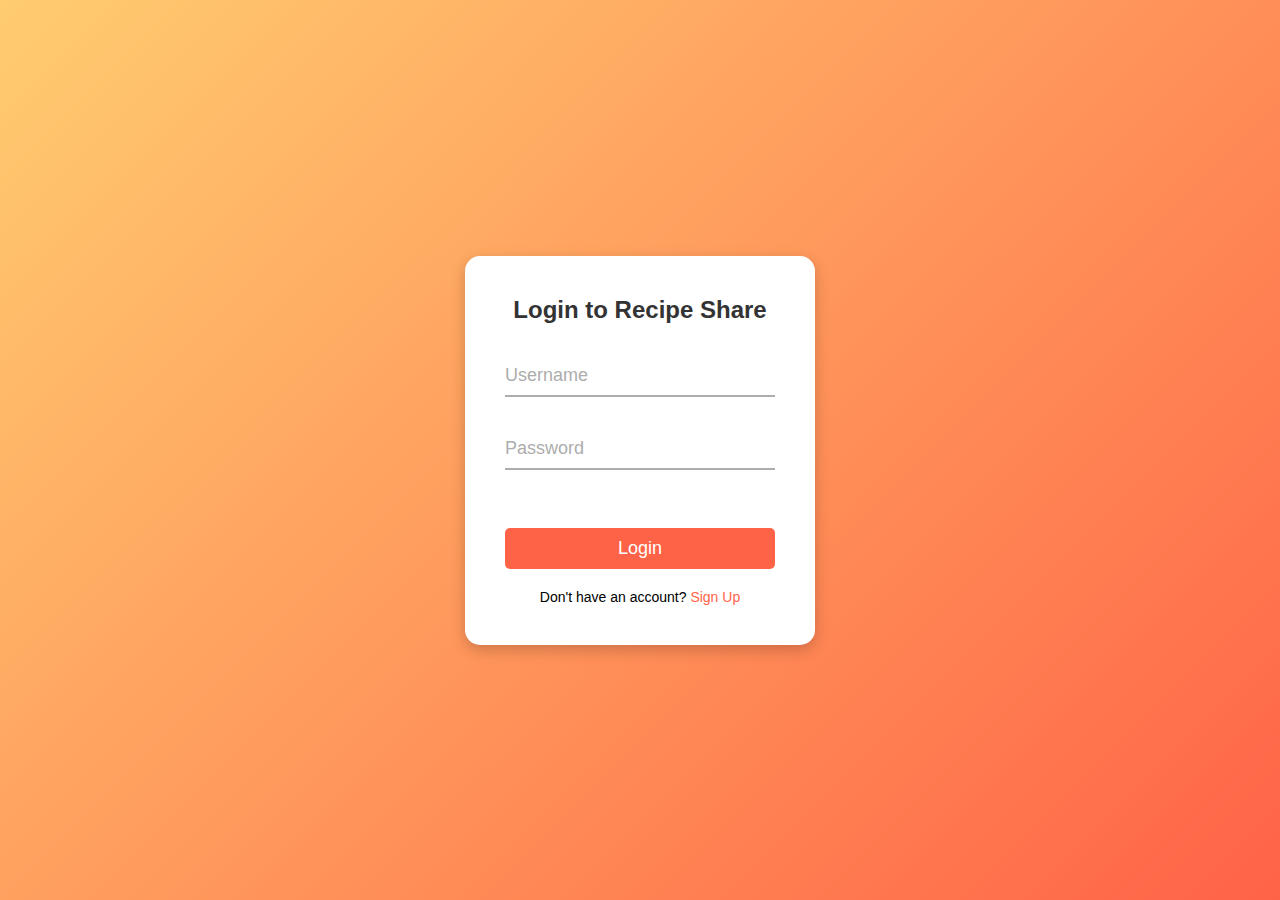
==== frontend/login.html @ 9be1e0a2 "commit" ====
<!DOCTYPE html>
<html lang="en">
  <head>
    <meta charset="UTF-8" />
    <meta name="viewport" content="width=device-width, initial-scale=1.0" />
    <title>Login - Recipe Sharing Platform</title>
    <link rel="stylesheet" href="./frontend/src/login/style.css" />
    <style>
      * {
        margin: 0;
        padding: 0;
        box-sizing: border-box;
        font-family: "Poppins", sans-serif;
      }

      body {
        background: linear-gradient(135deg, #ffcc70, #ff6347);
        height: 100vh;
        display: flex;
        justify-content: center;
        align-items: center;
      }

      .login-container {
        display: flex;
        justify-content: center;
        align-items: center;
        min-height: 100vh;
      }

      .login-box {
        background-color: white;
        border-radius: 15px;
        padding: 40px;
        box-shadow: 0 5px 15px rgba(0, 0, 0, 0.2);
        text-align: center;
        width: 350px;
      }

      .login-box h2 {
        font-size: 24px;
        margin-bottom: 30px;
        color: #333;
      }

      .input-group {
        position: relative;
        margin-bottom: 30px;
      }

      .input-group input {
        width: 100%;
        padding: 10px;
        background: transparent;
        border: none;
        border-bottom: 2px solid #adadad;
        font-size: 18px;
        outline: none;
        transition: 0.3s;
      }

      .input-group input:focus {
        border-bottom-color: #ff6347;
      }

      .input-group label {
        position: absolute;
        top: 50%;
        left: 0;
        transform: translateY(-50%);
        font-size: 18px;
        color: #adadad;
        transition: 0.3s;
      }

      .input-group input:focus + label,
      .input-group input:valid + label {
        top: 0;
        font-size: 14px;
        color: #ff6347;
      }

      .progress-bar {
        margin-bottom: 20px;
        background-color: #f0f0f0;
        border-radius: 5px;
        height: 8px;
        visibility: hidden; /* Initially hidden */
      }

      .progress-bar .progress {
        width: 0%;
        height: 100%;
        background-color: #ff6347;
        border-radius: 5px;
        transition: width 0.4s ease;
      }

      .btn {
        width: 100%;
        padding: 10px;
        background-color: #ff6347;
        border: none;
        color: white;
        font-size: 18px;
        cursor: pointer;
        border-radius: 5px;
        transition: background-color 0.3s;
      }

      .btn:hover {
        background-color: #ff8c69;
      }

      .signup-link {
        margin-top: 20px;
        font-size: 14px;
      }

      .signup-link a {
        color: #ff6347;
        text-decoration: none;
      }

      .signup-link a:hover {
        text-decoration: underline;
      }
    </style>
  </head>
  <body>
    <div class="login-container">
      <div class="login-box">
        <h2>Login to Recipe Share</h2>
        <form
          id="loginForm"
          action="http://localhost/recipe/backend_login.php"
          method="POST"
          onsubmit="startProgress(); return false;"
        >
          <div class="input-group">
            <input type="text" name="username" required />
            <label>Username</label>
          </div>
          <div class="input-group">
            <input type="password" name="password" required />
            <label>Password</label>
          </div>
          <div class="progress-bar">
            <div id="progress" class="progress"></div>
          </div>
          <button type="submit" class="btn">Login</button>
          <p class="signup-link">
            Don't have an account?
            <a href="./frontend/register.html">Sign Up</a>
          </p>
        </form>
      </div>
    </div>

    <script>
      function startProgress() {
        const progress = document.getElementById("progress");
        const progressBar = document.querySelector(".progress-bar");
        progressBar.style.visibility = "visible"; // Show progress bar
        let width = 0;
        progress.style.width = width + "%";

        const interval = setInterval(() => {
          if (width >= 100) {
            clearInterval(interval);
            document.getElementById("loginForm").submit(); // Submit form when progress completes
          } else {
            width += 10;
            progress.style.width = width + "%";
          }
        }, 150);
      }
    </script>
  </body>
</html>
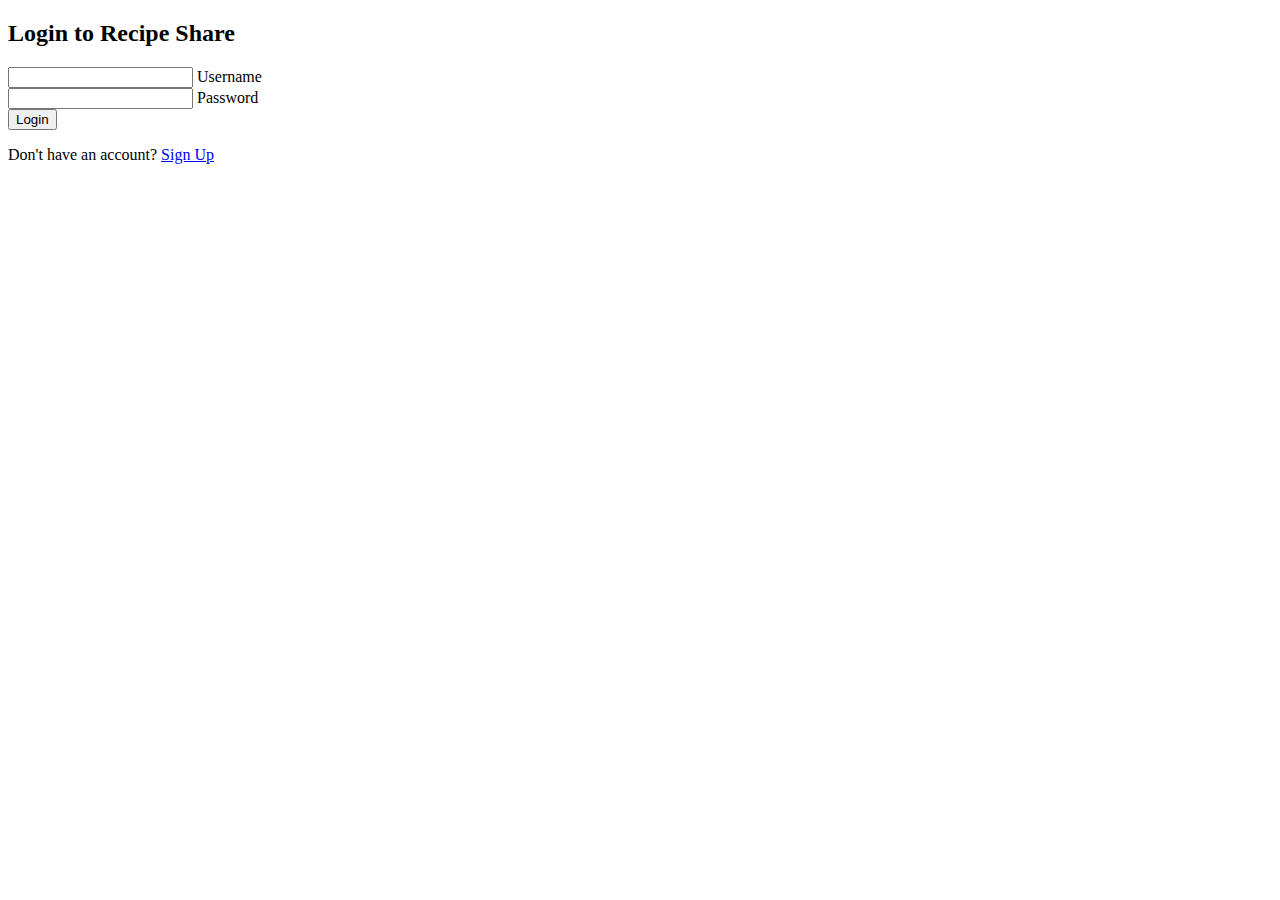
==== commit a2da2174: "commit" ====
--- a/frontend/login.html
+++ b/frontend/login.html
@@ -5,127 +5,6 @@
     <meta name="viewport" content="width=device-width, initial-scale=1.0" />
     <title>Login - Recipe Sharing Platform</title>
     <link rel="stylesheet" href="./frontend/src/login/style.css" />
-    <style>
-      * {
-        margin: 0;
-        padding: 0;
-        box-sizing: border-box;
-        font-family: "Poppins", sans-serif;
-      }
-
-      body {
-        background: linear-gradient(135deg, #ffcc70, #ff6347);
-        height: 100vh;
-        display: flex;
-        justify-content: center;
-        align-items: center;
-      }
-
-      .login-container {
-        display: flex;
-        justify-content: center;
-        align-items: center;
-        min-height: 100vh;
-      }
-
-      .login-box {
-        background-color: white;
-        border-radius: 15px;
-        padding: 40px;
-        box-shadow: 0 5px 15px rgba(0, 0, 0, 0.2);
-        text-align: center;
-        width: 350px;
-      }
-
-      .login-box h2 {
-        font-size: 24px;
-        margin-bottom: 30px;
-        color: #333;
-      }
-
-      .input-group {
-        position: relative;
-        margin-bottom: 30px;
-      }
-
-      .input-group input {
-        width: 100%;
-        padding: 10px;
-        background: transparent;
-        border: none;
-        border-bottom: 2px solid #adadad;
-        font-size: 18px;
-        outline: none;
-        transition: 0.3s;
-      }
-
-      .input-group input:focus {
-        border-bottom-color: #ff6347;
-      }
-
-      .input-group label {
-        position: absolute;
-        top: 50%;
-        left: 0;
-        transform: translateY(-50%);
-        font-size: 18px;
-        color: #adadad;
-        transition: 0.3s;
-      }
-
-      .input-group input:focus + label,
-      .input-group input:valid + label {
-        top: 0;
-        font-size: 14px;
-        color: #ff6347;
-      }
-
-      .progress-bar {
-        margin-bottom: 20px;
-        background-color: #f0f0f0;
-        border-radius: 5px;
-        height: 8px;
-        visibility: hidden; /* Initially hidden */
-      }
-
-      .progress-bar .progress {
-        width: 0%;
-        height: 100%;
-        background-color: #ff6347;
-        border-radius: 5px;
-        transition: width 0.4s ease;
-      }
-
-      .btn {
-        width: 100%;
-        padding: 10px;
-        background-color: #ff6347;
-        border: none;
-        color: white;
-        font-size: 18px;
-        cursor: pointer;
-        border-radius: 5px;
-        transition: background-color 0.3s;
-      }
-
-      .btn:hover {
-        background-color: #ff8c69;
-      }
-
-      .signup-link {
-        margin-top: 20px;
-        font-size: 14px;
-      }
-
-      .signup-link a {
-        color: #ff6347;
-        text-decoration: none;
-      }
-
-      .signup-link a:hover {
-        text-decoration: underline;
-      }
-    </style>
   </head>
   <body>
     <div class="login-container">
@@ -157,24 +36,7 @@
       </div>
     </div>
 
-    <script>
-      function startProgress() {
-        const progress = document.getElementById("progress");
-        const progressBar = document.querySelector(".progress-bar");
-        progressBar.style.visibility = "visible"; // Show progress bar
-        let width = 0;
-        progress.style.width = width + "%";
-
-        const interval = setInterval(() => {
-          if (width >= 100) {
-            clearInterval(interval);
-            document.getElementById("loginForm").submit(); // Submit form when progress completes
-          } else {
-            width += 10;
-            progress.style.width = width + "%";
-          }
-        }, 150);
-      }
-    </script>
+    <script src="./frontend/src/login/script.js"></script>
+    
   </body>
 </html>
